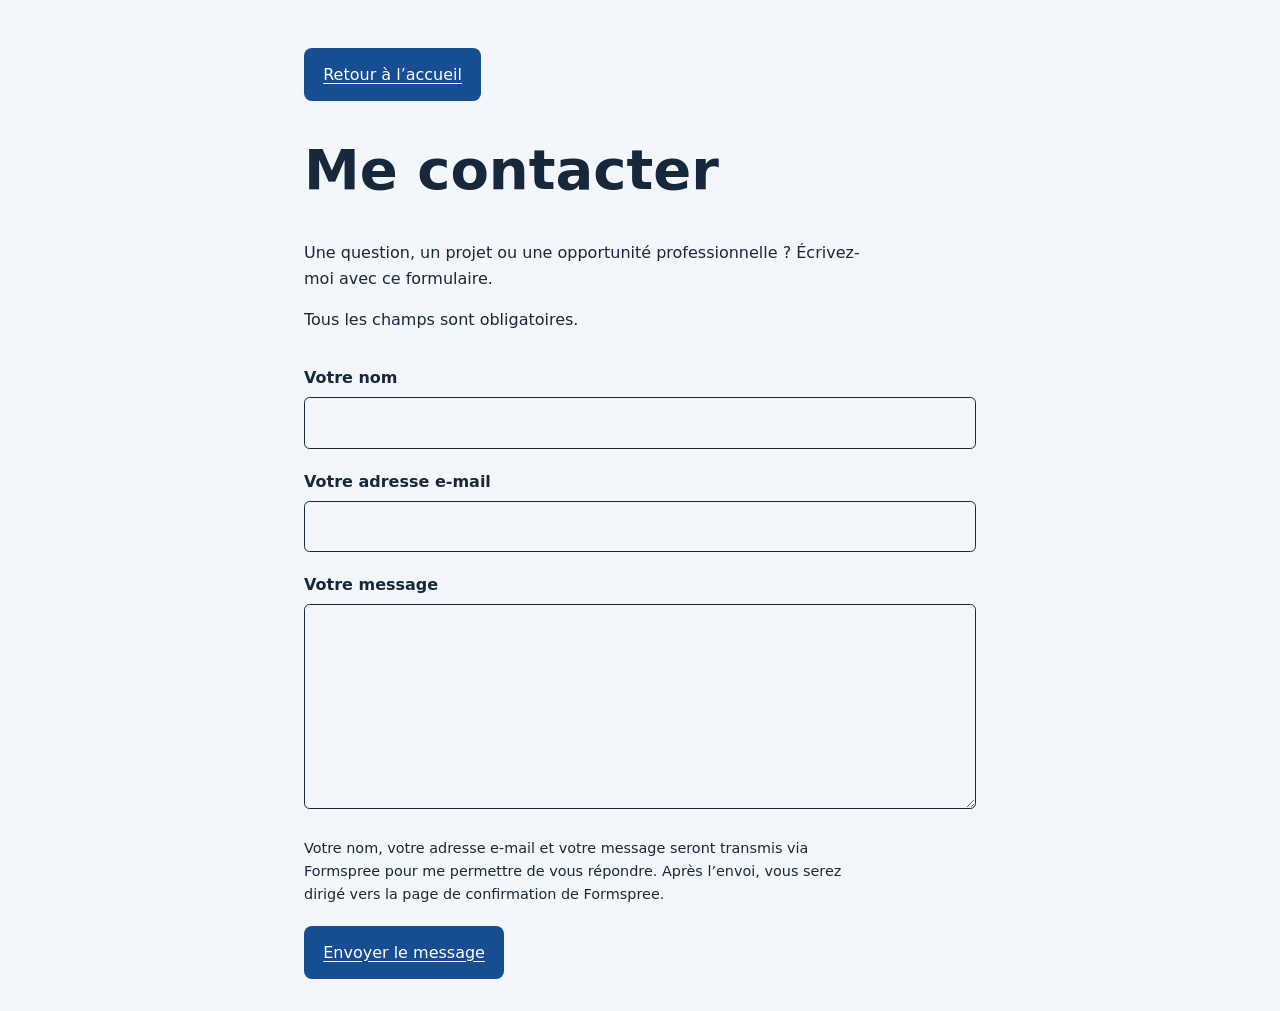
==== contact/index.html @ ab1947be "Add accessible Formspree contact page" ====
<!DOCTYPE html>
<html lang="fr">
<head>
  <meta charset="utf-8">
  <meta name="viewport" content="width=device-width, initial-scale=1.0">
  <title>Contact — Sébastien Rondeau-Cameira</title>
  <meta name="description" content="Contactez Sébastien Rondeau-Cameira pour une question, un projet ou une opportunité professionnelle.">
  <link rel="canonical" href="https://www.rondeau-cameira.fr/contact/">
  <link rel="stylesheet" href="../styles.css">
  <link rel="icon" href="../favicon.ico" sizes="any">
  <meta name="theme-color" content="#ffffff">
</head>
<body>
  <main>
    <nav aria-label="Navigation"><a href="../">Retour à l’accueil</a></nav>
    <h1>Me contacter</h1>
    <p>Une question, un projet ou une opportunité professionnelle ? Écrivez-moi avec ce formulaire.</p>
    <p id="required-fields">Tous les champs sont obligatoires.</p>
    <form class="contact-form" action="https://formspree.io/f/xnppzkpk" method="POST" aria-describedby="required-fields form-info">
      <div>
        <label for="name">Votre nom</label>
        <input id="name" name="name" type="text" autocomplete="name" maxlength="120" required>
      </div>
      <div>
        <label for="email">Votre adresse e-mail</label>
        <input id="email" name="email" type="email" autocomplete="email" maxlength="254" required>
      </div>
      <div>
        <label for="message">Votre message</label>
        <textarea id="message" name="message" rows="7" maxlength="10000" required></textarea>
      </div>
      <p id="form-info">Votre nom, votre adresse e-mail et votre message seront transmis via Formspree pour me permettre de vous répondre. Après l’envoi, vous serez dirigé vers la page de confirmation de Formspree.</p>
      <button type="submit">Envoyer le message</button>
    </form>
  </main>
</body>
</html>
---- styles.css ----
:root {
  color-scheme: light dark;
  font-family: system-ui, sans-serif;
  line-height: 1.6;
  color: #18283b;
  background: #f3f6fa;
}

* { box-sizing: border-box; }

body {
  margin: 0;
  min-height: 100vh;
  display: grid;
  place-items: center;
  padding: 2rem 1.25rem;
}

main { width: 100%; max-width: 42rem; }
.domain { color: #526379; letter-spacing: 0.08em; }
h1 { font-size: clamp(2rem, 7vw, 3.5rem); line-height: 1.15; overflow-wrap: anywhere; }
p { max-width: 36rem; }
.music { margin-top: 3rem; padding-top: 1.5rem; border-top: 1px solid currentColor; }
.music h2 { font-size: 1.5rem; line-height: 1.3; }

a, button {
  display: inline-block;
  margin-top: 1rem;
  padding: 0.85rem 1.2rem;
  border-radius: 0.5rem;
  color: #fff;
  background: #174d91;
  text-decoration: underline;
  text-underline-offset: 0.2em;
}

a:hover, button:hover { background: #103b72; }
a:focus-visible, button:focus-visible, input:focus-visible, textarea:focus-visible { outline: 3px solid #a34b00; outline-offset: 5px; }

button { font: inherit; border: 0; cursor: pointer; }
.contact-form { display: grid; gap: 1.25rem; margin-top: 2rem; }
.contact-form label { display: block; margin-bottom: 0.4rem; font-weight: 600; }
.contact-form input, .contact-form textarea {
  width: 100%;
  padding: 0.75rem;
  font: inherit;
  color: inherit;
  background: transparent;
  border: 1px solid currentColor;
  border-radius: 0.35rem;
}
.contact-form textarea { resize: vertical; min-height: 10rem; }
.contact-form button { justify-self: start; margin-top: 0; }
#form-info { font-size: 0.9rem; margin: 0; }

@media (prefers-color-scheme: dark) {
  :root { color: #edf3fb; background: #101c2c; }
  .domain { color: #b2c2d7; }
  a, button { background: #245ea8; }
  a:hover, button:hover { background: #2b6ec3; }
  a:focus-visible, button:focus-visible, input:focus-visible, textarea:focus-visible { outline-color: #ffbe73; }
}
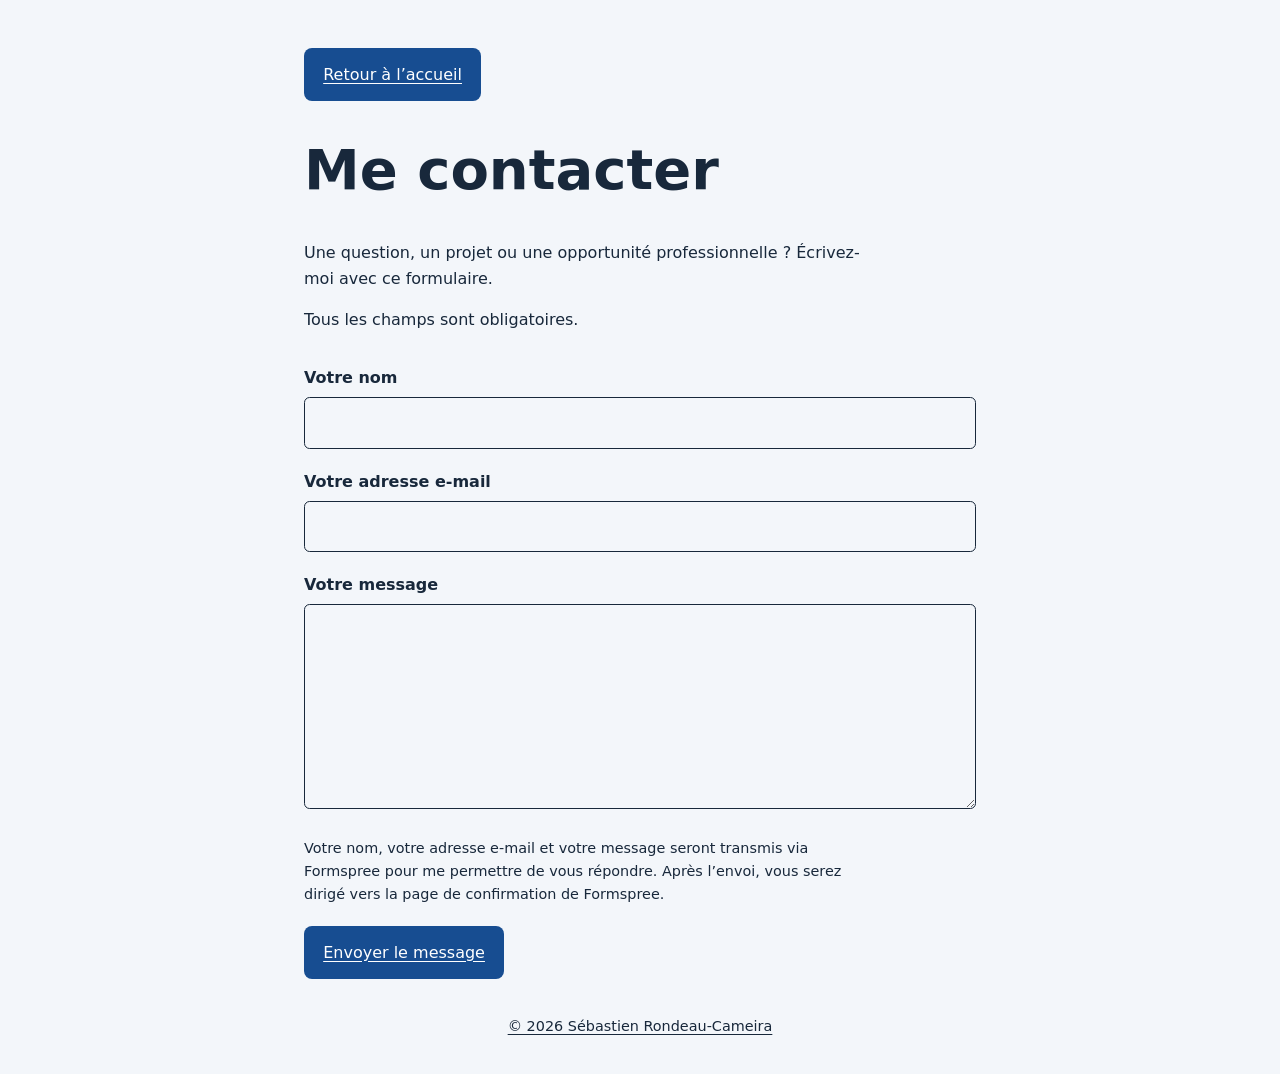
==== commit 04307540: "Add copyright footer to homepage and contact page" ====
--- a/contact/index.html
+++ b/contact/index.html
@@ -33,5 +33,8 @@
       <button type="submit">Envoyer le message</button>
     </form>
   </main>
+  <footer class="site-footer">
+    <a href="https://sebastien.rondeau-cameira.fr">© 2026 Sébastien Rondeau-Cameira</a>
+  </footer>
 </body>
 </html>
--- a/styles.css
+++ b/styles.css
@@ -12,6 +12,8 @@
   margin: 0;
   min-height: 100vh;
   display: grid;
+  grid-template-rows: 1fr auto;
+  gap: 2rem;
   place-items: center;
   padding: 2rem 1.25rem;
 }
@@ -20,6 +22,8 @@
 .domain { color: #526379; letter-spacing: 0.08em; }
 h1 { font-size: clamp(2rem, 7vw, 3.5rem); line-height: 1.15; overflow-wrap: anywhere; }
 p { max-width: 36rem; }
+.intro-actions { display: flex; flex-wrap: wrap; gap: 0.75rem; margin-top: 1rem; }
+.intro-actions a { margin-top: 0; }
 .music { margin-top: 3rem; padding-top: 1.5rem; border-top: 1px solid currentColor; }
 .music h2 { font-size: 1.5rem; line-height: 1.3; }
 
@@ -60,3 +64,7 @@
   a:hover, button:hover { background: #2b6ec3; }
   a:focus-visible, button:focus-visible, input:focus-visible, textarea:focus-visible { outline-color: #ffbe73; }
 }
+
+.site-footer { width: 100%; max-width: 42rem; text-align: center; font-size: 0.9rem; }
+.site-footer a { margin: 0; padding: 0.25rem; color: inherit; background: transparent; }
+.site-footer a:hover { text-decoration-thickness: 2px; }
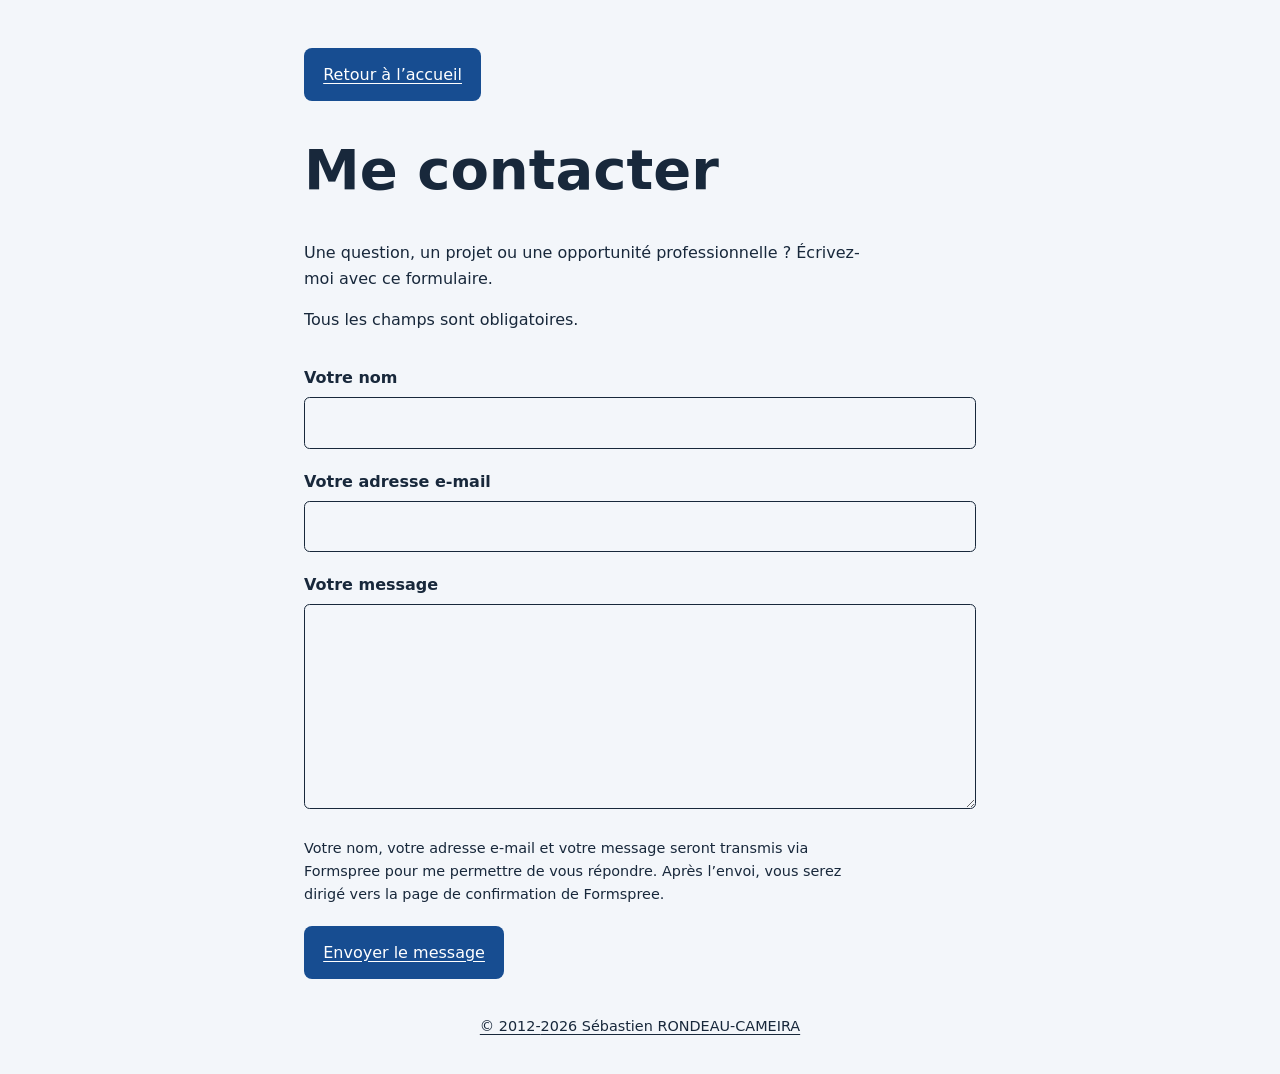
==== commit bf8e212a: "Ajout du lien copyright" ====
--- a/contact/index.html
+++ b/contact/index.html
@@ -34,7 +34,7 @@
     </form>
   </main>
   <footer class="site-footer">
-    <a href="https://sebastien.rondeau-cameira.fr">© 2026 Sébastien Rondeau-Cameira</a>
+    <a href="https://sebastien.rondeau-cameira.fr">© 2012-<script>document.write(new Date().getFullYear())</script> Sébastien RONDEAU-CAMEIRA</a>
   </footer>
 </body>
 </html>
